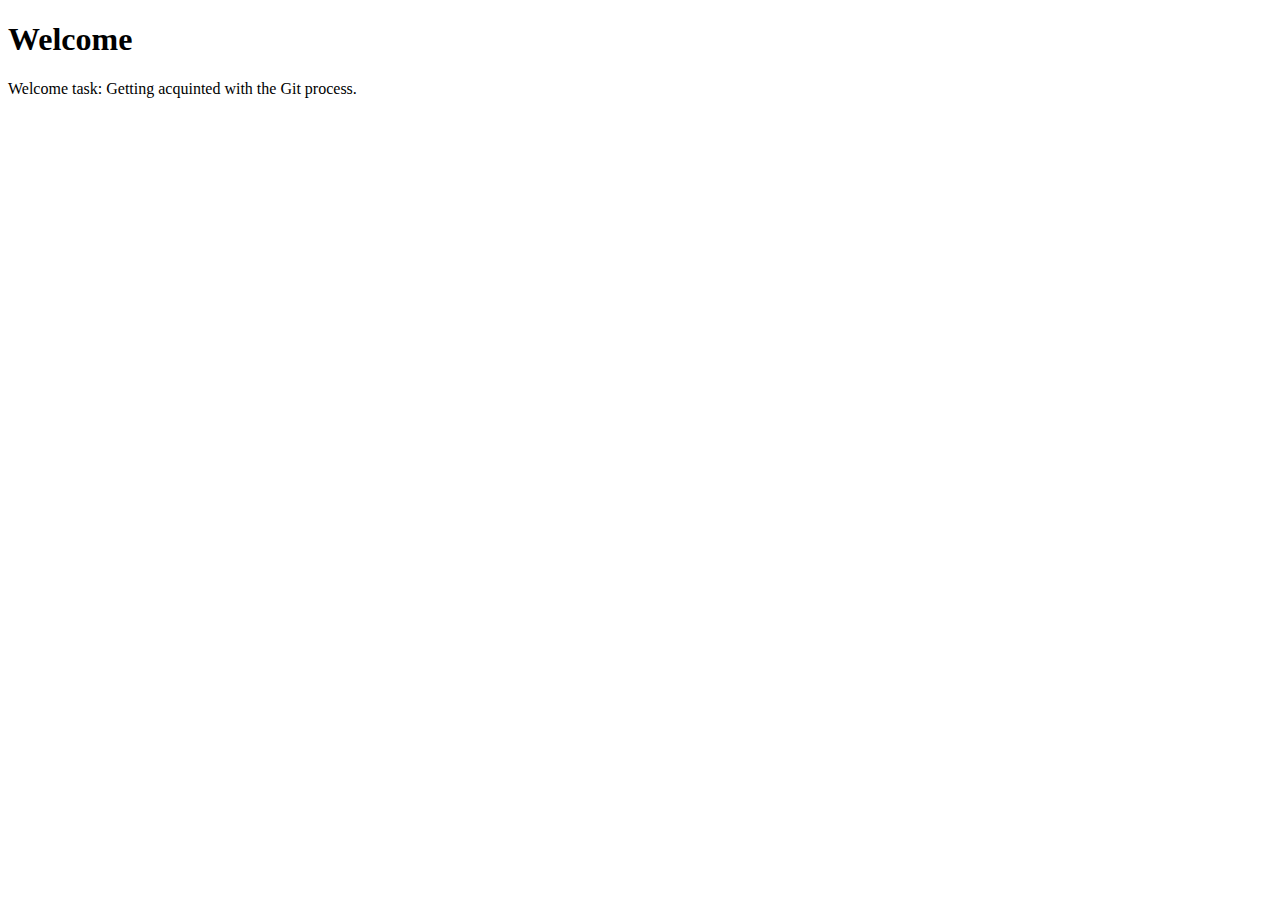
==== index.html @ 895e3c8c "Add files via upload" ====
<!DOCTYPE html>
<html lang="en">
<head>
	<meta charset="utf-8">
	<title>DreamQube Task</title>
</head>
<body>
	<h1>Welcome</h1>
	<p>Welcome task: Getting acquinted with the Git process.</p>

</body>
</html>
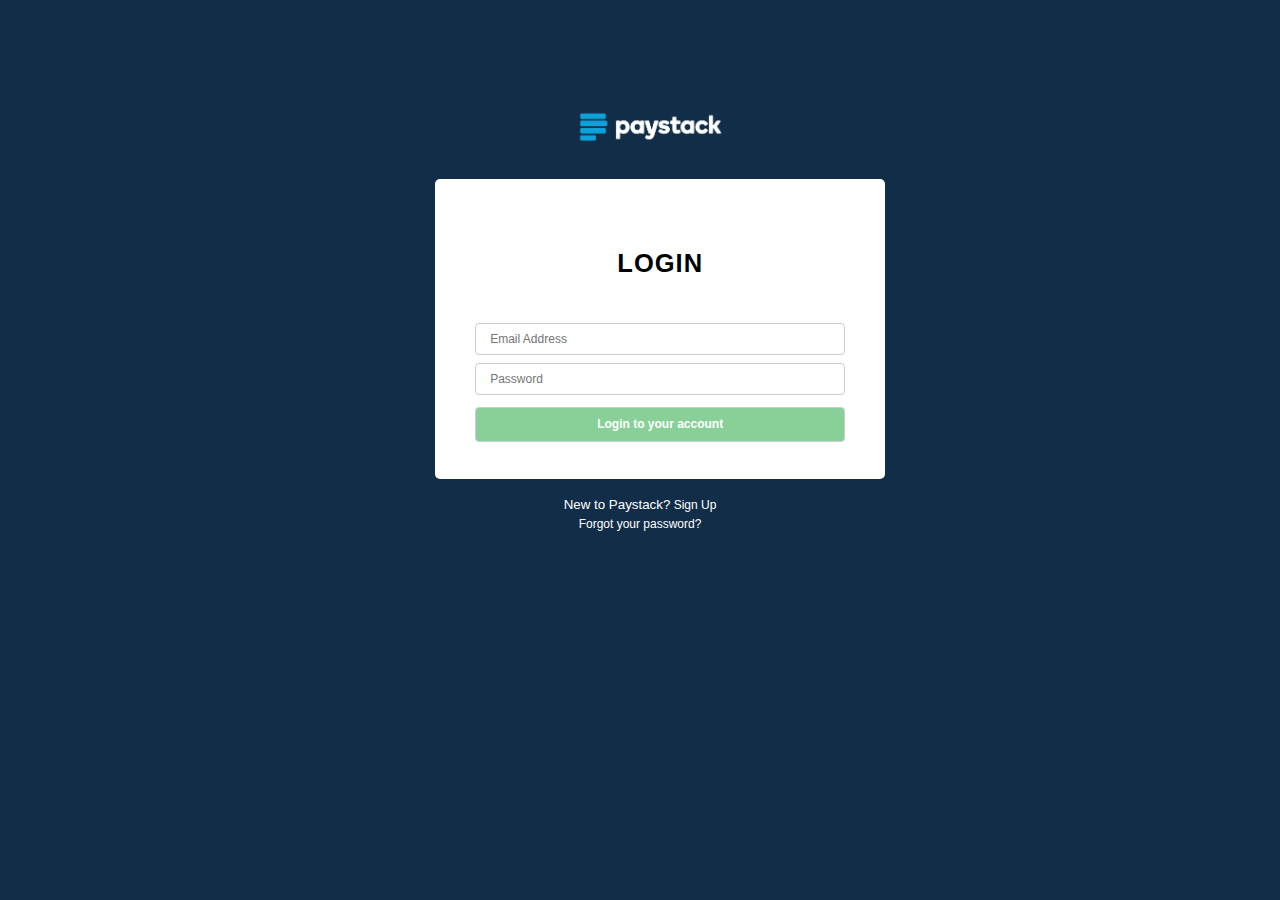
==== commit cdd86ee6: "Add files via upload" ====
--- a/index.html
+++ b/index.html
@@ -1,12 +1,55 @@
 <!DOCTYPE html>
-<html lang="en">
+<html>
 <head>
+	<title>LogIn Page</title>
 	<meta charset="utf-8">
-	<title>DreamQube Task</title>
+	<meta name="viewport" content="width=device-width, initial-scale=1.0">
+	<meta http-equiv="X-UA-Compatible" content="ie=edge">
+	<link rel="stylesheet" type="text/css" href="css/app.css">
 </head>
 <body>
-	<h1>Welcome</h1>
-	<p>Welcome task: Getting acquinted with the Git process.</p>
+	<div class="logo">
+		<img src="img/paystack-logo.png" width="150" height="35">
+	</div>
+	<div class="container">
+		<div class="logintext">
+			<h2>LOGIN</h2>
+		</div>
+		<div class="loginform">
+			<form onsubmit="getuser(event)">
+				<input type="email" name="email" id="email" placeholder="Email Address"/>
+				<input type="password" name="password" id="password" placeholder="Password"/>
+				<input type="submit" class="button" value="Login to your account">
+            </form>
+            <script>
+                function getuser(event) {
+                    event.preventDefault();
+                    var email = document.getElementById("email").value;
+                    var password = document.getElementById("password").value;
+
+                    const user = {
+                        email: email,
+                        password: password
+                    }    
+                    if(email !=="" && password !==""){
+                    return console.log(user);
+                    }else {
+                    return console.log("kindly fill all required")
+                    }
+                    
+                }
+            </script>
+            
+		</div>
+	</div>
+	<div>
+		<div class="newaccount">
+			<p><center><small style="color: white">New to Paystack?</small><a href="#"> Sign Up</a></center></p>
+			<p class="forgot"><a href="#">Forgot your password?</a></p>
+		</div>
+	</div>
+		
+	
 
 </body>
 </html>--- a/css/app.css
+++ b/css/app.css
@@ -0,0 +1,340 @@
+body {
+	background-color: #112D48;
+	font-family: Graphik, "Helvetica Neue", Helvetica, Arial, sans-serif;
+	padding: 0;
+	margin: 0;
+}
+
+.logo {
+	margin-top: -70px;
+	position: absolute;
+	margin-left: 45%;
+}
+.container {
+	background-color: #FFFFFF;
+	width: 410px;
+	height: 260px;
+	margin-left: 34%;
+	margin-top: 14%;
+	padding: 20px;
+	border-radius: 5px;
+}
+.container2 {
+	background-color: #FFFFFF;
+	width: 330px;
+	height: 460px;
+	margin-left: 34%;
+	margin-top: 7%;
+	padding: 20px;
+	border-radius: 5px;
+	margin-bottom: 7%;
+}
+.logintext{
+	text-align: center;
+	font-family: inherit;
+	font-size: 17px;
+	font-weight: bold;
+	margin-top: 50px;
+	letter-spacing: 1px;
+}
+select {
+	width: 100%;
+	display: inline-block;
+	padding: 7px 12px;
+	margin: 4px 0;
+	border: 1px solid #ccc;
+	border-radius: 4px;
+	box-sizing: border-box;
+	font-family: inherit;
+	font-size: 12px;
+	color: rgb(60,60,60);
+	cursor: default;
+}
+
+.loginform {
+	padding: 20px;
+}
+input[type=email] {
+	width: 100%;
+	display: inline-block;
+	padding: 8px 14px;
+	margin: 4px 0;
+	border: 1px solid #ccc;
+	border-radius: 4px;
+	box-sizing: border-box;
+	font-family: inherit;
+	font-size: 12px;
+}
+
+input[type=email]:focus {
+	border-color: #dee5e7;
+	border-radius: 4px;
+}
+
+input[type=password] {
+	width: 100%;
+	display: inline-block;
+	padding: 8px 14px;
+	margin: 4px 0;
+	border: 1px solid #ccc;
+	border-radius: 4px;
+	box-sizing: border-box;
+	font-family: inherit;
+	font-size: 12px;
+}
+
+input[type=submit] {
+	
+	width: 100%;
+	display: inline-block;
+	background-color: #88d098;
+	padding: 8px 20px;
+	margin: 8px 0;
+	border: 1px solid #ccc;
+	border-radius: 4px;
+	cursor: pointer;
+	font-size: 12px;
+	font-weight: 700;
+	line-height: 1.42857143;
+	text-transform: none;
+	text-align: center;
+	color: #FFFFFF
+}
+input[type=email2] {
+	width: 100%;
+	display: inline-block;
+	padding: 8px 14px;
+	margin: 4px 0;
+	border: 1px solid #ccc;
+	border-radius: 4px;
+	box-sizing: border-box;
+	font-family: inherit;
+	font-size: 12px;
+	margin-bottom: 4%;
+}
+
+input[type=name] {
+	width: 100%;
+	display: inline-block;
+	padding: 8px 14px;
+	margin: 4px 0;
+	border: 1px solid #ccc;
+	border-radius: 4px;
+	box-sizing: border-box;
+	font-family: inherit;
+	font-size: 12px;
+	margin-bottom: 4%;
+}
+
+input[type=email2]:focus {
+	border-color: #dee5e7;
+	border-radius: 4px;
+}
+
+input[type=password2] {
+	width: 100%;
+	display: inline-block;
+	padding: 8px 14px;
+	margin: 4px 0;
+	border: 1px solid #ccc;
+	border-radius: 4px;
+	box-sizing: border-box;
+	font-family: inherit;
+	font-size: 12px;
+	margin-bottom: 4%;
+}
+
+.button2{
+	width: 100%;
+	background-color: #88D098;
+	padding: 8px 20px;
+	margin: 3px;
+	border: 1px solid #ccc;
+	border-radius: 4px;
+	cursor: pointer;
+	font-size: 14px;
+	font-weight: 700;
+	line-height: 1.42857143;
+	text-transform: none;
+	text-align: center;
+	color: #FFFFFF;
+	margin-top: 7%;
+}
+.newaccount a{
+	background-color: transparent;
+	color: #FFFFFF;
+	text-decoration: none;
+	cursor: pointer;
+	text-align: center;
+	font-size: 12px
+}
+.newaccount2 a{
+	background-color: transparent;
+	color: #0000ff;
+	text-decoration: none;
+	cursor: pointer;
+	text-align: center;
+	font-size: 12px;
+}
+
+.forgot {
+	margin-top: -15px;
+	text-align: center;
+}
+
+a:hover{
+	text-decoration: underline;
+	font-size: 12px
+}
+.dropdown{
+	width: 100%;
+}
+
+.mainbody{
+	height: 100%;
+	width: 100%;
+	position: fixed;
+	background-color: white;
+	margin-left: 30px;
+	margin-right: 30px;
+}
+
+.mainpage{
+	background-color: white;
+	width: 100%;
+	height: 230px;
+	padding: 10px;
+	margin-bottom: 15%;
+
+}
+.bigex{
+	font-size: 40px;
+}
+.listed{
+	height: 34px;
+	width: 1300px;
+}
+.listed-left:before,
+.listed-right:after{
+	content: "";
+	display: table;
+	clear: both;
+}
+.listed-left{
+	width: 650px;
+	height: 37px;
+	float: left;
+}
+.listed-left a:hover{
+	border: 1px solid white;
+	border-radius: 7px;
+	color: white;
+	background-color: #88D098;
+	text-decoration: none;
+}
+.listed-right{
+	float: right;
+	width: 442px;
+	height: 37px;
+}
+.listed-right a:hover{
+	border: 1px solid white;
+	border-radius: 7px;
+	color: white;
+	background-color: #88D098;
+	text-decoration: none;
+}
+.box{
+	width: 1250px;
+	height:120px;
+	padding: 37px 17px 17px 77px;
+	
+}
+.box:before,
+.box:after{
+	content: "";
+	display: table;
+	clear: both;
+}
+.box div{
+	width: 600px;
+	height: 100px;
+	float: left;
+}
+
+#mainparagraph{
+	padding:10px 10px;
+	width: 70%;
+
+}
+
+#final{
+	width: 20%;
+	padding: 10px 10px;
+}
+
+ul {
+  list-style-type: none;
+  margin: 0;
+  padding: 0;
+  overflow: hidden;
+  background-color: white;
+  height: 30px;
+  width: 600px;
+}
+
+li {
+  float: left;
+  font-size: 14px;
+  padding: 2px 2px;
+}
+
+li a {
+  display: block;
+  color: black;
+  text-align: center;
+  padding: 14px;
+  text-decoration: none;
+}
+
+li a[type=button] {
+	width: 80%;
+	background-color: #88D098;
+	padding: 8px 17px;
+	margin: 4px 0;
+	border: 1px solid #ccc;
+	border-radius: 4px;
+	cursor: pointer;
+	font-size: 13px;
+	font-weight: 700;
+	line-height: 1.42857143;
+	text-transform: none;
+	text-align: center;
+	color: #FFFFFF;
+	margin-top: 2%;
+}
+
+li a:hover {
+  background-color: none;
+}
+a[type=button] {
+	width: 20%;
+	background-color: #88D098;
+	padding: 8px 20px;
+	margin-top: 40px;
+	border: 1px solid #ccc;
+	border-radius: 4px;
+	cursor: pointer;
+	font-size: 14px;
+	font-weight: 700;
+	line-height: 13;
+	text-transform: none;
+	text-align: center;
+	color: #FFFFFF;
+	text-decoration: none;
+	
+}
+a:hover {
+  background-color: none;
+  text-decoration: underline;
+}